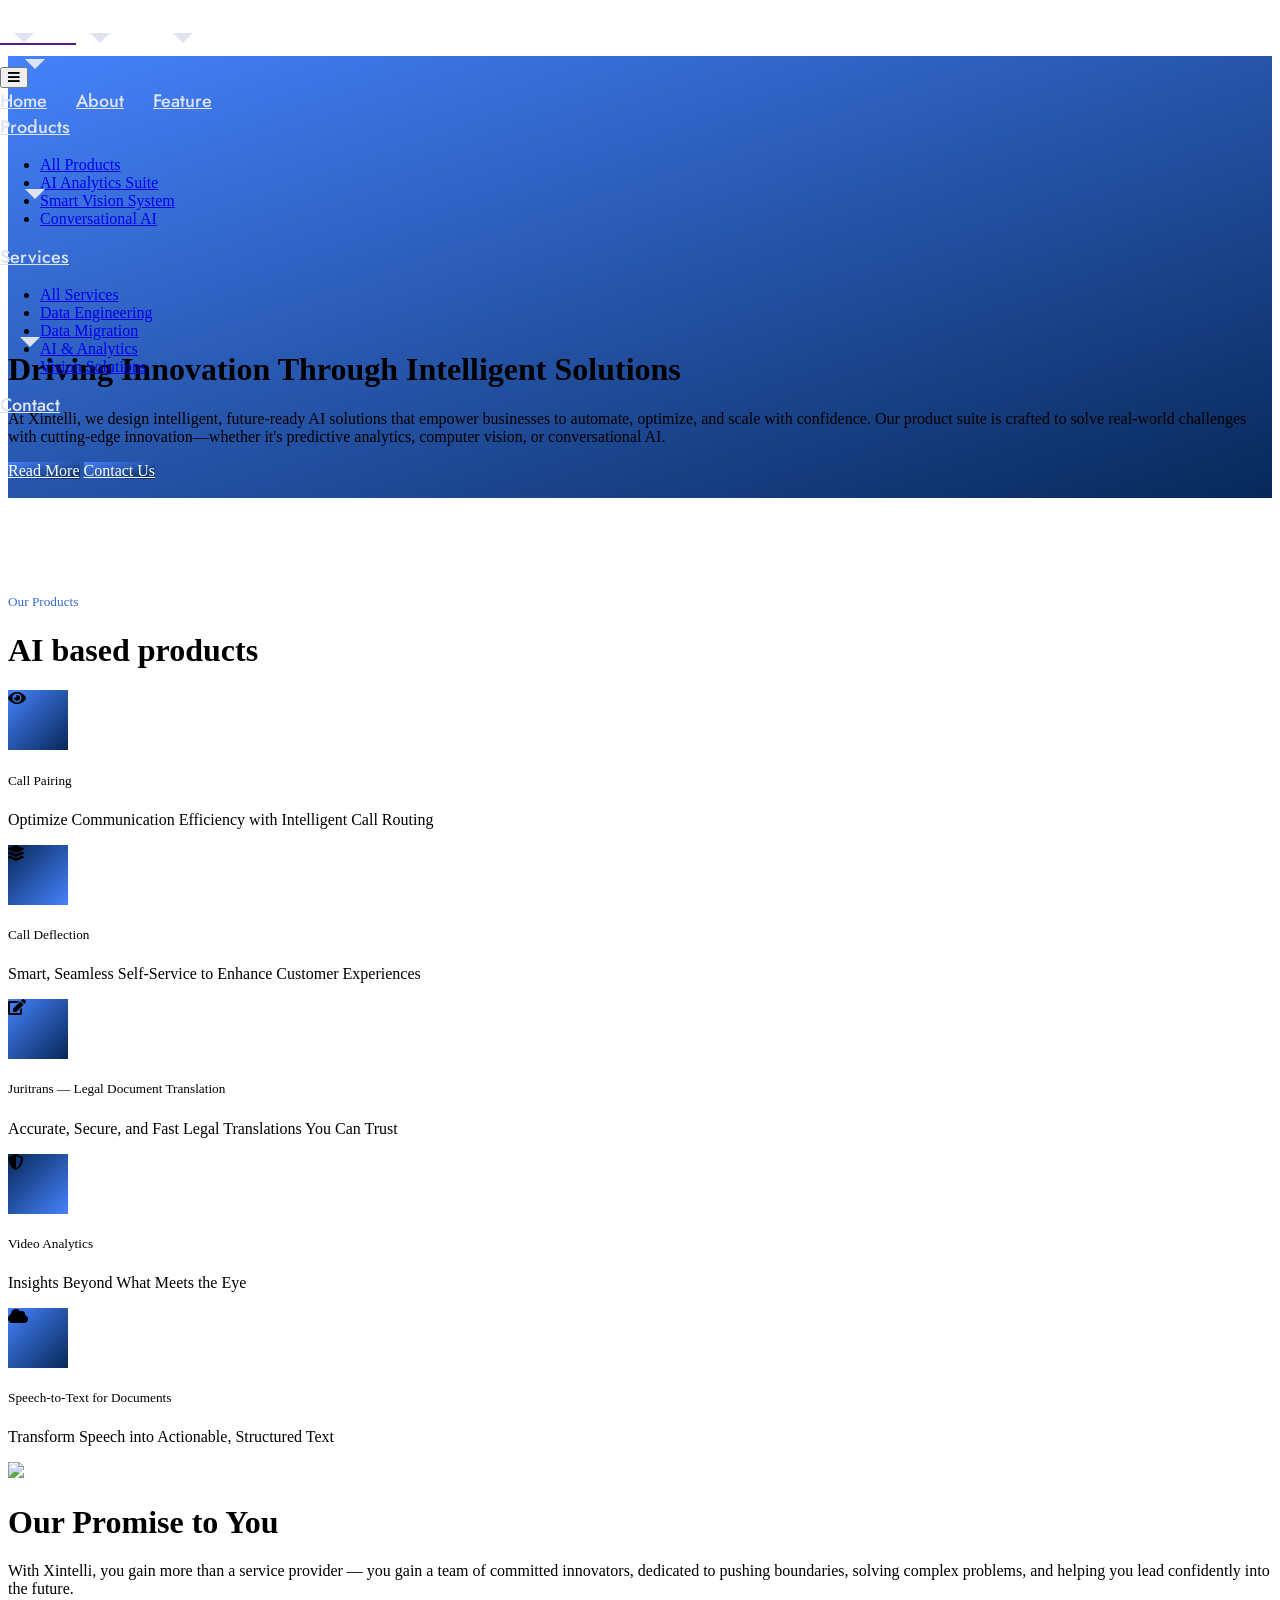
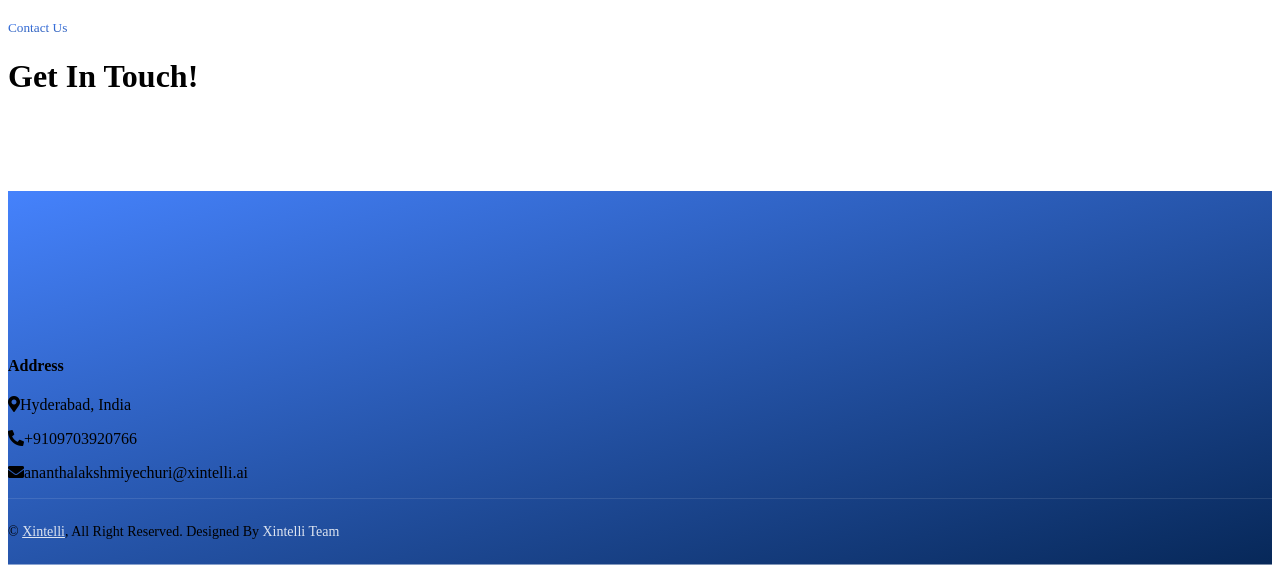
==== products.html @ 172b6dba "Update products.html" ====
<!DOCTYPE html>
<html lang="en">

<head>
    <meta charset="utf-8">
    <title>Xintelli</title>
    <meta content="width=device-width, initial-scale=1.0" name="viewport">
    <meta content="" name="keywords">
    <meta content="" name="description">

    <!-- Favicon -->
    <link href="img/favicon.ico" rel="icon">

    <!-- Google Web Fonts -->
    <link rel="preconnect" href="https://fonts.googleapis.com">
    <link rel="preconnect" href="https://fonts.gstatic.com" crossorigin>
    <link href="https://fonts.googleapis.com/css2?family=Heebo:wght@400;500&family=Jost:wght@500;600;700&display=swap" rel="stylesheet"> 

    <!-- Icon Font Stylesheet -->
    <link href="https://cdnjs.cloudflare.com/ajax/libs/font-awesome/5.10.0/css/all.min.css" rel="stylesheet">
    <link href="https://cdn.jsdelivr.net/npm/bootstrap-icons@1.4.1/font/bootstrap-icons.css" rel="stylesheet">

    <!-- Libraries Stylesheet -->
    <link href="lib/animate/animate.min.css" rel="stylesheet">
    <link href="lib/owlcarousel/assets/owl.carousel.min.css" rel="stylesheet">

    <!-- Customized Bootstrap Stylesheet -->
    <link href="css/bootstrap.min.css" rel="stylesheet">

    <!-- Template Stylesheet -->
    <link href="css/style.css" rel="stylesheet">
</head>

<body data-bs-spy="scroll" data-bs-target=".navbar" data-bs-offset="51">
    <div class="container-xxl bg-white p-0">
        <!-- Spinner Start -->
        <div id="spinner" class="show bg-white position-fixed translate-middle w-100 vh-100 top-50 start-50 d-flex align-items-center justify-content-center">
            <div class="spinner-grow text-primary" style="width: 3rem; height: 3rem;" role="status">
                <span class="sr-only">Loading...</span>
            </div>
        </div>
        <!-- Spinner End -->


        <!-- Navbar & Hero Start -->
        <div class="container-xxl position-relative p-0" id="home">
            <nav class="navbar navbar-expand-lg navbar-light px-4 px-lg-5 py-3 py-lg-0">
                <a href="" class="navbar-brand p-0">
                    <h1 class="m-0">Xintelli</h1>
                    <!-- <img src="img/logo.png" alt="Logo"> -->
                </a>
                <button class="navbar-toggler" type="button" data-bs-toggle="collapse" data-bs-target="#navbarCollapse">
                    <span class="fa fa-bars"></span>
                </button>
                <div class="collapse navbar-collapse" id="navbarCollapse">
                    <div class="navbar-nav mx-auto py-0">
                        <a href="#home" class="nav-item nav-link active">Home</a>
                        <a href="#about" class="nav-item nav-link">About</a>
                        <a href="#feature" class="nav-item nav-link">Feature</a>
                          <!-- Dropdown for Products -->
                          <div class="nav-item dropdown">
                            <a href="#" class="nav-link dropdown-toggle" id="productsDropdown" role="button" data-bs-toggle="dropdown" aria-expanded="false">
                                Products
                            </a>
                            <ul class="dropdown-menu" aria-labelledby="productsDropdown">
                                <li><a class="dropdown-item" href="products.html">All Products</a></li>
                                <li><a class="dropdown-item" href="products.html">AI Analytics Suite</a></li>
                                <li><a class="dropdown-item" href="products.html">Smart Vision System</a></li>
                                <li><a class="dropdown-item" href="products.html">Conversational AI</a></li>
                            </ul>
                        </div> 
                        <div class="nav-item dropdown">
                            <a href="#" class="nav-link dropdown-toggle" id="productsDropdown" role="button" data-bs-toggle="dropdown" aria-expanded="false">
                               Services
                            </a>
                            <ul class="dropdown-menu" aria-labelledby="productsDropdown">
                                <li><a class="dropdown-item" href="services.html">All Services</a></li>
                                <li><a class="dropdown-item" href="services.html">Data Engineering</a></li>
                                <li><a class="dropdown-item" href="services.html">Data Migration</a></li>
                                <li><a class="dropdown-item" href="services.html">AI & Analytics</a></li>
                                <li><a class="dropdown-item" href="services.html">Vision Solutions</a></li>
                            </ul>
                        </div>
                        
                        <!-- <a href="#review" class="nav-item nav-link">Review</a> -->
                        <a href="#contact" class="nav-item nav-link">Contact</a>
                    </div>
                    <!-- <a href="" class="btn btn-primary-gradient rounded-pill py-2 px-4 ms-3 d-none d-lg-block">Start Free Trial</a> -->
                </div>
            </nav>

            <div class="container-xxl bg-primary hero-header">
                <div class="container px-lg-5">
                    <div class="row g-5">
                        <br>
                        <div class="col-lg-8 text-center text-lg-start">
                            <h1 class="text-white mb-4 animated slideInDown">Driving Innovation Through Intelligent Solutions
                            </h1>
                            <p class="text-white pb-3 animated slideInDown"> At Xintelli, we design intelligent, future-ready AI solutions that empower businesses to automate, optimize, and scale with confidence. 
                                Our product suite is crafted to solve real-world challenges with cutting-edge innovation—whether it's predictive analytics, computer vision, or conversational AI.
                                </p>
                            <a href="" class="btn btn-primary-gradient py-sm-3 px-4 px-sm-5 rounded-pill me-3 animated slideInLeft">Read More</a>
                            <a href="mailto:ananthalakshmiyechuri@xintelli.ai?subject=Inquiry&body=Hello, I would like to know more about your AI services." class="btn btn-primary-gradient rounded-pill py-3 px-5">
                                Contact Us
                            </a>
                        <br>
                        <br>
                        </div>

                        <!-- carousel below code
                        <div class="col-lg-4 d-flex justify-content-center justify-content-lg-end wow fadeInUp" data-wow-delay="0.3s">
                            <div class="owl-carousel screenshot-carousel">
                                <img class="img-fluid" src="img/screenshot-1.png" alt="">
                                <img class="img-fluid" src="img/screenshot-2.png" alt="">
                                <img class="img-fluid" src="img/screenshot-3.png" alt="">
                                <img class="img-fluid" src="img/screenshot-4.png" alt="">
                                <img class="img-fluid" src="img/screenshot-5.png" alt="">
                            </div>
                        </div> -->
                    </div>
                </div>
            </div>
        </div>
        <!-- Navbar & Hero End -->

        <!-- Features Start -->
        <div class="container-xxl py-5" id="feature">
            <div class="container py-5 px-lg-5">
                <div class="text-center wow fadeInUp" data-wow-delay="0.1s">
                    <h5 class="text-primary-gradient fw-medium">Our Products</h5>
                    <h1 class="mb-5">AI based products</h1>
                </div>
                <div class="row g-4">
                    <div class="col-lg-4 col-md-6 wow fadeInUp" data-wow-delay="0.1s">
                        <div class="feature-item bg-light rounded p-4">
                            <div class="d-inline-flex align-items-center justify-content-center bg-primary-gradient rounded-circle mb-4" style="width: 60px; height: 60px;">
                                <i class="fa fa-eye text-white fs-4"></i>
                            </div>
                            <h5 class="mb-3">Call Pairing</h5>
                            <p class="m-0">Optimize Communication Efficiency with Intelligent Call Routing
                            </p>
                        </div>
                    </div>
                    <div class="col-lg-4 col-md-6 wow fadeInUp" data-wow-delay="0.3s">
                        <div class="feature-item bg-light rounded p-4">
                            <div class="d-inline-flex align-items-center justify-content-center bg-secondary-gradient rounded-circle mb-4" style="width: 60px; height: 60px;">
                                <i class="fa fa-layer-group text-white fs-4"></i>
                            </div>
                            <h5 class="mb-3">Call Deflection</h5>
                            <p class="m-0">Smart, Seamless Self-Service to Enhance Customer Experiences
                            </p>
                        </div>
                    </div>
                    <div class="col-lg-4 col-md-6 wow fadeInUp" data-wow-delay="0.5s">
                        <div class="feature-item bg-light rounded p-4">
                            <div class="d-inline-flex align-items-center justify-content-center bg-primary-gradient rounded-circle mb-4" style="width: 60px; height: 60px;">
                                <i class="fa fa-edit text-white fs-4"></i>
                            </div>
                            <h5 class="mb-3">Juritrans — Legal Document Translation</h5>
                            <p class="m-0">Accurate, Secure, and Fast Legal Translations You Can Trust
                            </p>
                        </div>
                    </div>
                    <div class="col-lg-4 col-md-6 wow fadeInUp" data-wow-delay="0.1s">
                        <div class="feature-item bg-light rounded p-4">
                            <div class="d-inline-flex align-items-center justify-content-center bg-secondary-gradient rounded-circle mb-4" style="width: 60px; height: 60px;">
                                <i class="fa fa-shield-alt text-white fs-4"></i>
                            </div>
                            <h5 class="mb-3">Video Analytics
                            </h5>
                            <p class="m-0">Insights Beyond What Meets the Eye</p>
                        </div>
                    </div>
                    <div class="col-lg-4 col-md-6 wow fadeInUp" data-wow-delay="0.3s">
                        <div class="feature-item bg-light rounded p-4">
                            <div class="d-inline-flex align-items-center justify-content-center bg-primary-gradient rounded-circle mb-4" style="width: 60px; height: 60px;">
                                <i class="fa fa-cloud text-white fs-4"></i>
                            </div>
                            <h5 class="mb-3"> Speech-to-Text for Documents</h5>
                            <p class="m-0">Transform Speech into Actionable, Structured Text
                            </p>
                        </div>
                    </div>
                    
                </div>
            </div>
        </div>
        <!-- Features End -->


        <!-- Screenshot Start -->
        <!-- <div class="container-xxl py-5">
            <div class="container py-5 px-lg-5">
                <div class="row g-5 align-items-center">
                    <div class="col-lg-8 wow fadeInUp" data-wow-delay="0.1s">
                        <h5 class="text-primary-gradient fw-medium">Screenshot</h5>
                        <h1 class="mb-4">User Friendly interface And Very Easy To Use Fitness Software</h1>
                        <p class="mb-4">Diam dolor diam ipsum et tempor sit. Aliqu diam amet diam et eos labore. Clita erat ipsum et lorem et sit, sed stet no labore lorem sit clita duo justo eirmod magna dolore erat amet</p>
                        <p><i class="fa fa-check text-primary-gradient me-3"></i>Diam dolor diam ipsum et tempor sit</p>
                        <p><i class="fa fa-check text-primary-gradient me-3"></i>Aliqu diam amet diam et eos labore</p>
                        <p class="mb-4"><i class="fa fa-check text-primary-gradient me-3"></i>Clita erat ipsum et lorem et sit</p>
                        <a href="" class="btn btn-primary-gradient py-sm-3 px-4 px-sm-5 rounded-pill mt-3">Read More</a>
                    </div>
                    <div class="col-lg-4 d-flex justify-content-center justify-content-lg-end wow fadeInUp" data-wow-delay="0.3s">
                        <div class="owl-carousel screenshot-carousel">
                            <img class="img-fluid" src="img/screenshot-1.png" alt="">
                            <img class="img-fluid" src="img/screenshot-2.png" alt="">
                            <img class="img-fluid" src="img/screenshot-3.png" alt="">
                            <img class="img-fluid" src="img/screenshot-4.png" alt="">
                            <img class="img-fluid" src="img/screenshot-5.png" alt="">
                        </div>
                    </div>
                </div>
            </div>
        </div> -->
        <!-- Screenshot End -->


        <!-- Process Start
        <div class="container-xxl py-5">
            <div class="container py-5 px-lg-5">
                <div class="text-center pb-4 wow fadeInUp" data-wow-delay="0.1s">
                    <h5 class="text-primary-gradient fw-medium">How It Works</h5>
                    <h1 class="mb-5">3 Easy Steps</h1>
                </div>
                <div class="row gy-5 gx-4 justify-content-center">
                    <div class="col-lg-4 col-sm-6 text-center pt-4 wow fadeInUp" data-wow-delay="0.1s">
                        <div class="position-relative bg-light rounded pt-5 pb-4 px-4">
                            <div class="d-inline-flex align-items-center justify-content-center bg-primary-gradient rounded-circle position-absolute top-0 start-50 translate-middle shadow" style="width: 100px; height: 100px;">
                                <i class="fa fa-cog fa-3x text-white"></i>
                            </div>
                            <h5 class="mt-4 mb-3">Install the Software Effortlessly</h5>
                            <p class="mb-0">Get started with our powerful AI-driven solutions in just a few clicks. Our seamless installation process ensures a hassle-free setup, so you can unlock advanced automation, intelligent insights, and superior performance instantly.</p>
                        </div>
                    </div>
                    <div class="col-lg-4 col-sm-6 text-center pt-4 wow fadeInUp" data-wow-delay="0.3s">
                        <div class="position-relative bg-light rounded pt-5 pb-4 px-4">
                            <div class="d-inline-flex align-items-center justify-content-center bg-secondary-gradient rounded-circle position-absolute top-0 start-50 translate-middle shadow" style="width: 100px; height: 100px;">
                                <i class="fa fa-address-card fa-3x text-white"></i>
                            </div>
                            <h5 class="mt-4 mb-3">Setup Your Profile</h5>
                            <p class="mb-0">Customize your experience by setting up your profile in just a few steps. Personalize preferences, enhance security, and unlock AI-driven insights tailored to your needs for a seamless and smarter workflow.</p>
                        </div>
                    </div>
                    <div class="col-lg-4 col-sm-6 text-center pt-4 wow fadeInUp" data-wow-delay="0.5s">
                        <div class="position-relative bg-light rounded pt-5 pb-4 px-4">
                            <div class="d-inline-flex align-items-center justify-content-center bg-primary-gradient rounded-circle position-absolute top-0 start-50 translate-middle shadow" style="width: 100px; height: 100px;">
                                <i class="fa fa-check fa-3x text-white"></i>
                            </div>
                            <h5 class="mt-4 mb-3">Enjoy The Features</h5>
                            <p class="mb-0">Unlock the full potential of our advanced AI solutions. From intelligent automation to real-time insights, experience seamless performance, enhanced efficiency, and smarter decision-making—all at your fingertips. </p>
                        </div>
                    </div>
                </div>
            </div>
        </div> -->
        <!-- Process Start -->


        <!-- Download Start -->
        <div class="container-xxl py-5">
            <div class="container py-5 px-lg-5">
                <div class="row g-5 align-items-center">
                    <div class="col-lg-6">
                        <img class="img-fluid wow fadeInUp" data-wow-delay="0.1s" src="img/about3.png">
                    </div>
                    <div class="col-lg-6 wow fadeInUp" data-wow-delay="0.3s">
                        
                        <h1 class="mb-4">Our Promise to You</h1>
                        <p class="mb-4">With Xintelli, you gain more than a service provider — you gain a team of committed innovators, dedicated to pushing boundaries, solving complex problems, and helping you lead confidently into the future.
                        </p>
                        <div class="row g-4">
                            
                        </div>
                    </div>
                </div>
            </div>
        </div>
        <!-- Download End -->


<div class="container-xxl py-5" id="contact">
    <div class="container py-5 px-lg-5">
        <div class="text-center wow fadeInUp" data-wow-delay="0.1s">
            <h5 class="text-primary-gradient fw-medium">Contact Us</h5>
            <h1 class="mb-5">Get In Touch!</h1>
      
                </div>
            </div>
        </div>
    </div>
</div>
<!-- <a href="mailto:your-email@example.com?subject=Inquiry&body=Hello, I would like to know more about your AI services." class="btn btn-primary-gradient rounded-pill py-3 px-5">
    Contact Us
</a> -->

        <!-- Contact End -->
        

        <!-- Footer Start -->
        <div class="container-fluid bg-primary text-light footer wow fadeIn" data-wow-delay="0.1s">
            <div class="container py-5 px-lg-5">
                <div class="row g-5">
                    <div class="col-md-6 col-lg-3">
                        <h4 class="text-white mb-4">Address</h4>
                        <p><i class="fa fa-map-marker-alt me-3"></i>Hyderabad, India</p>
                        <p><i class="fa fa-phone-alt me-3"></i>+9109703920766</p>
                        <p><i class="fa fa-envelope me-3"></i>ananthalakshmiyechuri@xintelli.ai</p>
                        <!-- <div class="d-flex pt-2">
                            <a class="btn btn-outline-light btn-social" href=""><i class="fab fa-twitter"></i></a>
                            <a class="btn btn-outline-light btn-social" href=""><i class="fab fa-facebook-f"></i></a>
                            <a class="btn btn-outline-light btn-social" href=""><i class="fab fa-instagram"></i></a>
                            <a class="btn btn-outline-light btn-social" href=""><i class="fab fa-linkedin-in"></i></a>
                        </div> -->
                    </div>
                    <!-- <div class="col-md-6 col-lg-3">
                        <h4 class="text-white mb-4">Quick Link</h4>
                        <a class="btn btn-link" href="">About Us</a>
                        <a class="btn btn-link" href="">Contact Us</a>
                        <a class="btn btn-link" href="">Privacy Policy</a>
                        <a class="btn btn-link" href="">Terms & Condition</a>
                        <a class="btn btn-link" href="">Career</a>
                    </div> -->
                  
                    <!-- <div class="col-md-6 col-lg-3">
                        <h4 class="text-white mb-4">Newsletter</h4>
                        <p>Lorem ipsum dolor sit amet elit. Phasellus nec pretium mi. Curabitur facilisis ornare velit non vulpu</p>
                        <div class="position-relative w-100 mt-3">
                            <input class="form-control border-0 rounded-pill w-100 ps-4 pe-5" type="text" placeholder="Your Email" style="height: 48px;">
                            <button type="button" class="btn shadow-none position-absolute top-0 end-0 mt-1 me-2"><i class="fa fa-paper-plane text-primary-gradient fs-4"></i></button>
                        </div>
                    </div> -->
                </div>
            </div>
            <div class="container px-lg-5">
                <div class="copyright">
                    <div class="row">
                        <div class="col-md-6 text-center text-md-start mb-3 mb-md-0">
                            &copy; <a class="border-bottom" href="#">Xintelli</a>, All Right Reserved. 
							
							<!--/*** This template is free as long as you keep the footer author’s credit link/attribution link/backlink. If you'd like to use the template without the footer author’s credit link/attribution link/backlink, you can purchase the Credit Removal License from "https://htmlcodex.com/credit-removal". Thank you for your support. ***/-->
							Designed By <a>Xintelli Team</a>
                        </div>
                        <div class="col-md-6 text-center text-md-end">
                            <div class="footer-menu">
                                <!-- <a href="">Home</a>
                                <a href="">Cookies</a>
                                <a href="">Help</a>
                                <a href="">FQAs</a> -->
                            </div>
                        </div>
                    </div>
                </div>
            </div>
        </div>
        <!-- Footer End -->


        <!-- Back to Top -->
        <a href="#" class="btn btn-lg btn-lg-square back-to-top pt-2"><i class="bi bi-arrow-up text-white"></i></a>
    </div>

    <!-- JavaScript Libraries -->
    <script src="https://code.jquery.com/jquery-3.4.1.min.js"></script>
    <script src="https://cdn.jsdelivr.net/npm/bootstrap@5.0.0/dist/js/bootstrap.bundle.min.js"></script>
    <script src="lib/wow/wow.min.js"></script>
    <script src="lib/easing/easing.min.js"></script>
    <script src="lib/waypoints/waypoints.min.js"></script>
    <script src="lib/counterup/counterup.min.js"></script>
    <script src="lib/owlcarousel/owl.carousel.min.js"></script>

    <!-- Template Javascript -->
    <script src="js/main.js"></script>
</body>

</html>
---- css/style.css ----
/********** Template CSS **********/
:root {
  --primary: #4582fc;
    --secondary: #072859;
    --light: #dde4f0;
    --dark: #003277;
}


/*** Spinner ***/
#spinner {
    opacity: 0;
    visibility: hidden;
    transition: opacity .5s ease-out, visibility 0s linear .5s;
    z-index: 99999;
}

#spinner.show {
    transition: opacity .5s ease-out, visibility 0s linear 0s;
    visibility: visible;
    opacity: 1;
}


/*** Heading ***/
h1,
h2,
.fw-bold {
    font-weight: 700 !important;
}

h3,
h4,
.fw-semi-bold {
    font-weight: 600 !important;
}

h5,
h6,
.fw-medium {
    font-weight: 500 !important;
}


/*** Gradient Text & BG ***/
.text-primary-gradient {
    background: linear-gradient(to bottom right, var(--primary), var(--secondary));
    -webkit-background-clip: text;
    -webkit-text-fill-color: transparent;
}

.text-secondary-gradient {
    background: linear-gradient(to bottom right, var(--secondary), var(--primary));
    -webkit-background-clip: text;
    -webkit-text-fill-color: transparent;
}

.bg-primary-gradient {
    background: linear-gradient(to bottom right, var(--primary), var(--secondary));
}

.bg-secondary-gradient {
    background: linear-gradient(to bottom right, var(--secondary), var(--primary));
}


/*** Button ***/
.btn {
    transition: .5s;
}

.btn.btn-primary-gradient,
.btn.btn-secondary-gradient {
    position: relative;
    overflow: hidden;
    border: none;
    color: #FFFFFF;
    z-index: 1;
}

.btn.btn-primary-gradient::after,
.btn.btn-secondary-gradient::after {
    position: absolute;
    content: "";
    top: 0;
    left: 0;
    width: 100%;
    height: 100%;
    transition: .5s;
    z-index: -1;
    opacity: 0;
}

.btn.btn-primary-gradient,
.btn.btn-secondary-gradient::after {
    background: linear-gradient(to bottom right, var(--primary), var(--secondary));
}

.btn.btn-secondary-gradient,
.btn.btn-primary-gradient::after {
    background: linear-gradient(to bottom right, var(--secondary), var(--primary));
}

.btn.btn-primary-gradient:hover::after,
.btn.btn-secondary-gradient:hover::after {
    opacity: 1;
}

.btn-square {
    width: 38px;
    height: 38px;
}

.btn-sm-square {
    width: 32px;
    height: 32px;
}

.btn-lg-square {
    width: 48px;
    height: 48px;
}

.btn-square,
.btn-sm-square,
.btn-lg-square {
    padding: 0;
    display: flex;
    align-items: center;
    justify-content: center;
    font-weight: normal;
    border-radius: 50px;
}

.back-to-top {
    position: fixed;
    display: none;
    right: 45px;
    bottom: 45px;
    z-index: 99;
    border: none;
    background: linear-gradient(to bottom right, var(--primary), var(--secondary));
}


/*** Navbar ***/
.navbar-light .navbar-nav .nav-link {
    position: relative;
    margin-right: 25px;
    padding: 45px 0;
    font-family: 'Jost', sans-serif;
    font-size: 18px;
    font-weight: 500;
    color: var(--light) !important;
    outline: none;
    transition: .5s;
}

.navbar-light .navbar-nav .nav-link::before {
    position: absolute;
    content: "";
    width: 0;
    height: 0;
    top: -10px;
    left: 50%;
    transform: translateX(-50%);
    border: 10px solid;
    border-color: var(--light) transparent transparent transparent;
    transition: .5s;
}

.sticky-top.navbar-light .navbar-nav .nav-link {
    padding: 20px 0;
    color: var(--dark) !important;
}

.navbar-light .navbar-nav .nav-link:hover::before,
.navbar-light .navbar-nav .nav-link.active::before {
    top: 0;
}

.navbar-light .navbar-brand h1 {
    color: #FFFFFF;
}

.navbar-light .navbar-brand img {
    max-height: 60px;
    transition: .5s;
}

.sticky-top.navbar-light .navbar-brand img {
    max-height: 45px;
}

@media (max-width: 991.98px) {
    .sticky-top.navbar-light {
        position: relative;
        background: #FFFFFF;
    }

    .navbar-light .navbar-collapse {
        margin-top: 15px;
        border-top: 1px solid #DDDDDD;
    }

    .navbar-light .navbar-nav .nav-link,
    .sticky-top.navbar-light .navbar-nav .nav-link {
        padding: 10px 0;
        margin-left: 0;
        color: var(--dark) !important;
    }

    .navbar-light .navbar-nav .nav-link::before {
        display: none;
    }

    .navbar-light .navbar-nav .nav-link:hover,
    .navbar-light .navbar-nav .nav-link.active {
        color: var(--primary) !important;
    }

    .navbar-light .navbar-brand h1 {
        background: linear-gradient(to bottom right, var(--primary), var(--secondary));
        -webkit-background-clip: text;
        -webkit-text-fill-color: transparent;
    }

    .navbar-light .navbar-brand img {
        max-height: 45px;
    }
}

@media (min-width: 992px) {
    .navbar-light {
        position: absolute;
        width: 100%;
        top: 0;
        left: 0;
        z-index: 999;
    }
    
    .sticky-top.navbar-light {
        position: fixed;
        background: #FFFFFF;
    }

    .sticky-top.navbar-light .navbar-nav .nav-link::before {
        border-top-color: var(--primary);
    }

    .sticky-top.navbar-light .navbar-brand h1 {
        background: linear-gradient(to bottom right, var(--primary), var(--secondary));
        -webkit-background-clip: text;
        -webkit-text-fill-color: transparent;
    }
}


/*** Hero Header ***/
.hero-header {
    margin-bottom: 6rem;
    padding: 16rem 0 0 0;
    background:
        url(../img/bg-circle.png),
        url(../img/bg-triangle.png),
        url(../img/bg-bottom.png),
        linear-gradient(to bottom right, var(--primary), var(--secondary));
    background-position:
        left 0px top 0px,
        right 0px top 50%,
        center bottom;
    background-repeat: no-repeat;
}

@media (max-width: 991.98px) {
    .hero-header {
        padding: 6rem 0 9rem 0;
    }
}


/*** Feature ***/
.feature-item {
    transition: .5s;
}

.feature-item:hover {
    margin-top: -15px;
    box-shadow: 0 .5rem 1.5rem rgba(0, 0, 0, .08);
}


/*** Pricing ***/
.pricing .nav {
    padding: 2px;
}

.pricing .nav-link {
    padding: 12px 30px;
    font-weight: 500;
    color: var(--dark);
    background: #FFFFFF;
}

.pricing .nav-item:first-child .nav-link {
    border-radius: 30px 0 0 30px;
}

.pricing .nav-item:last-child .nav-link {
    border-radius: 0 30px 30px 0;
}

.pricing .nav-link.active {
    color: #FFFFFF;
    background: linear-gradient(to bottom right, var(--primary), var(--secondary));
}


/*** Screenshot ***/
.screenshot-carousel {
    position: relative;
    width: 253px;
    height: 500px;
    padding: 15px;
    margin-right: 30px;
}

.screenshot-carousel::before {
    position: absolute;
    content: "";
    width: 100%;
    height: 100%;
    top: 0;
    left: 0;
    background: url(../img/screenshot-frame.png) center center no-repeat;
    background-size: 253px 500px;
    z-index: 1;
}

.screenshot-carousel .owl-item img {
    position: relative;
    width: 223px;
    height: 470px;
}

.screenshot-carousel .owl-dots {
    position: absolute;
    top: 50%;
    right: -30px;
    transform: translateY(-50%);
    display: flex;
    flex-direction: column;
    align-items: center;
    justify-content: center;
}

.screenshot-carousel .owl-dot {
    position: relative;
    display: inline-block;
    margin: 5px 0;
    width: 15px;
    height: 15px;
    background: linear-gradient(to bottom right, var(--primary), var(--secondary));
    border-radius: 15px;
    transition: .5s;
}

.screenshot-carousel .owl-dot::after {
    position: absolute;
    content: "";
    width: 5px;
    height: 5px;
    top: 5px;
    left: 5px;
    background: #FFFFFF;
    border-radius: 5px;
}

.screenshot-carousel .owl-dot.active {
    box-shadow: 0 0 10px var(--dark);
}


/*** Testimonial ***/
.testimonial-carousel .owl-item .testimonial-item,
.testimonial-carousel .owl-item .testimonial-item * {
    transition: .5s;
}

.testimonial-carousel .owl-item.center .testimonial-item {
    background: linear-gradient(to bottom right, var(--primary), var(--secondary));
}

.testimonial-carousel .owl-item.center .testimonial-item h5,
.testimonial-carousel .owl-item.center .testimonial-item p {
    color: #FFFFFF !important;
}

.testimonial-carousel .owl-nav {
    margin-top: 30px;
    display: flex;
    justify-content: center;
}

.testimonial-carousel .owl-nav .owl-prev,
.testimonial-carousel .owl-nav .owl-next {
    margin: 0 12px;
    width: 50px;
    height: 50px;
    display: flex;
    align-items: center;
    justify-content: center;
    color: #FFFFFF;
    background: linear-gradient(to bottom right, var(--primary), var(--secondary));
    border-radius: 60px;
    font-size: 18px;
    transition: .5s;
}

.testimonial-carousel .owl-nav .owl-prev:hover,
.testimonial-carousel .owl-nav .owl-next:hover {
    background: linear-gradient(to bottom right, var(--secondary), var(--primary));
}


/*** Footer ***/
.footer {
    margin-top: 6rem;
    padding-top: 9rem;
    background:
        url(../img/bg-circle.png),
        url(../img/bg-triangle.png),
        url(../img/bg-top.png),
        linear-gradient(to bottom right, var(--primary), var(--secondary));
    background-position:
        left 0px bottom 0px,
        right 0px top 50%,
        center top;
    background-repeat: no-repeat;
}

.footer .btn.btn-social {
    margin-right: 5px;
    width: 40px;
    height: 40px;
    display: flex;
    align-items: center;
    justify-content: center;
    color: var(--light);
    border: 1px solid rgba(256, 256, 256, .1);
    border-radius: 40px;
    transition: .3s;
}

.footer .btn.btn-social:hover {
    color: var(--primary);
}

.footer .btn.btn-link {
    display: block;
    margin-bottom: 10px;
    padding: 0;
    text-align: left;
    color: var(--light);
    font-weight: normal;
    transition: .3s;
}

.footer .btn.btn-link::before {
    position: relative;
    content: "\f105";
    font-family: "Font Awesome 5 Free";
    font-weight: 900;
    margin-right: 10px;
}

.footer .btn.btn-link:hover {
    letter-spacing: 1px;
    box-shadow: none;
}

.footer .copyright {
    padding: 25px 0;
    font-size: 14px;
    border-top: 1px solid rgba(256, 256, 256, .1);
}

.footer .copyright a {
    color: var(--light);
}

.footer .footer-menu a {
    margin-right: 15px;
    padding-right: 15px;
    border-right: 1px solid rgba(255, 255, 255, .1);
}

.footer .footer-menu a:last-child {
    margin-right: 0;
    padding-right: 0;
    border-right: none;
}
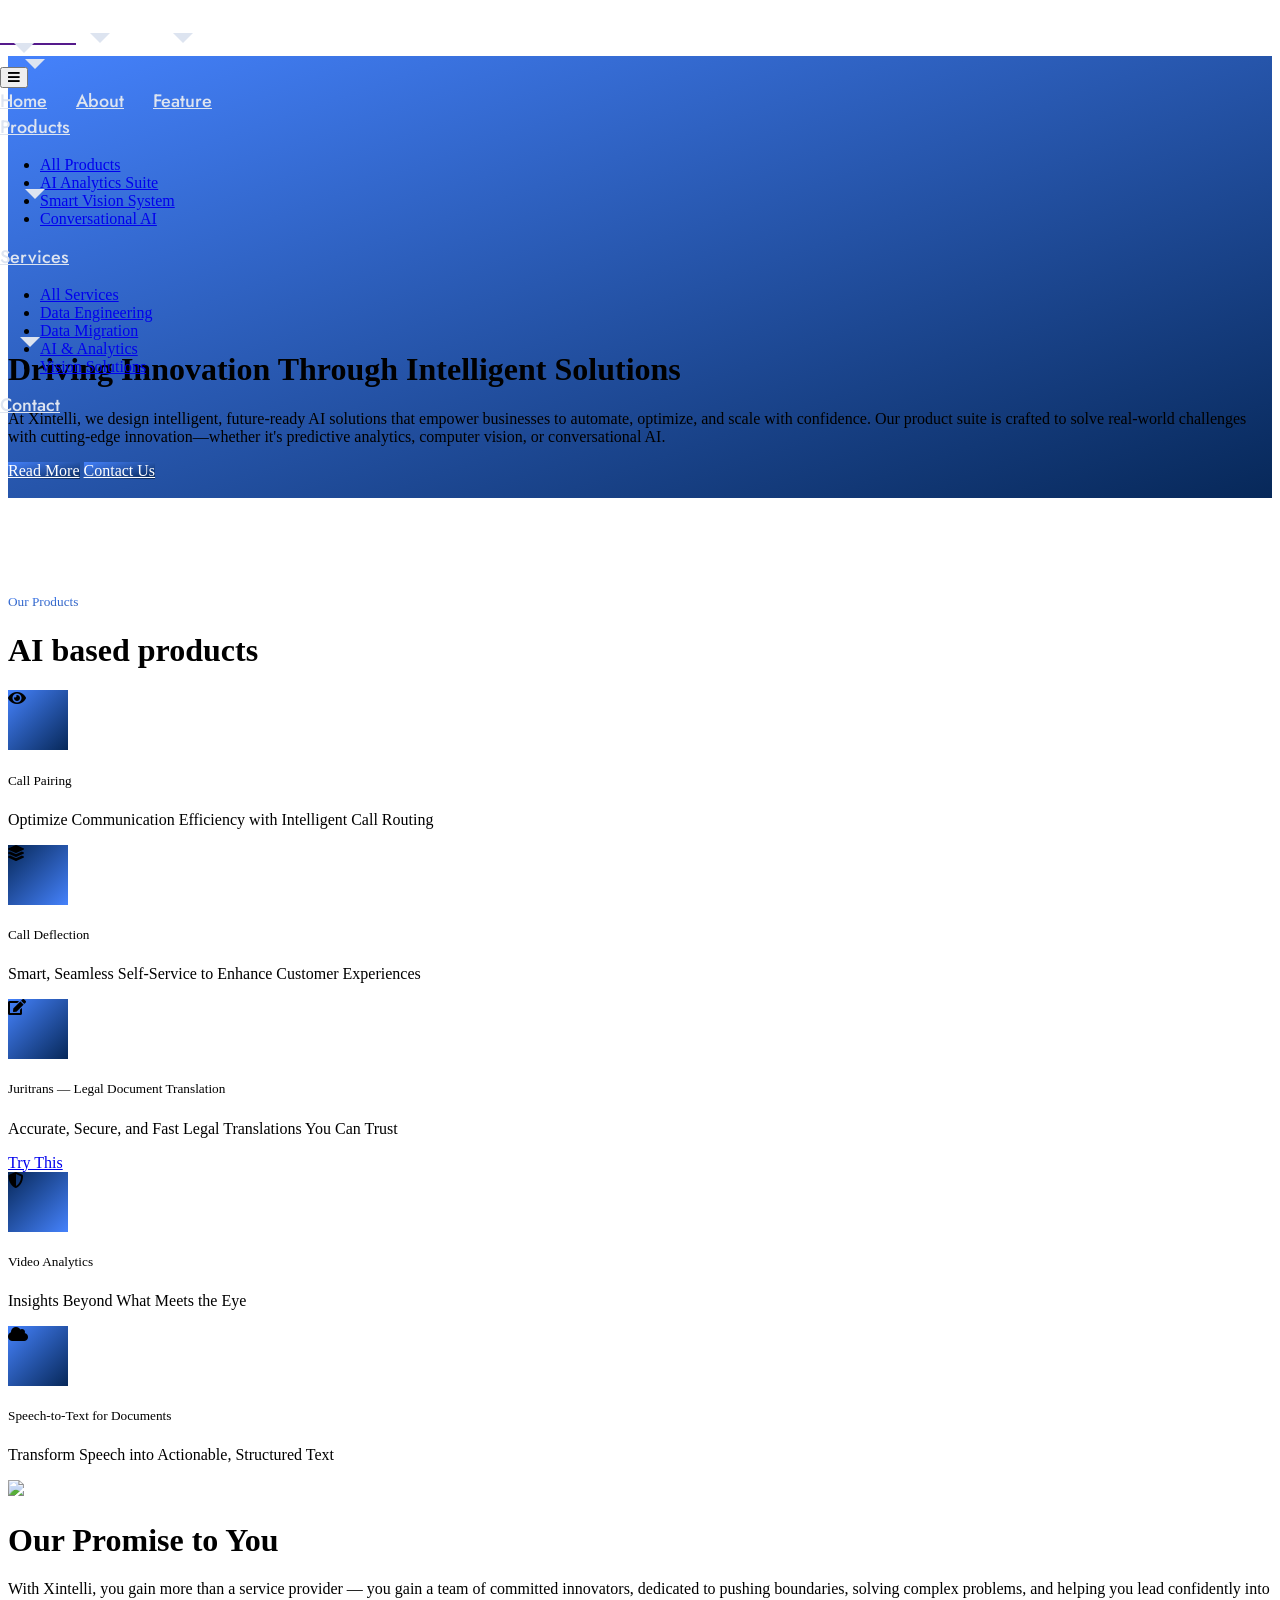
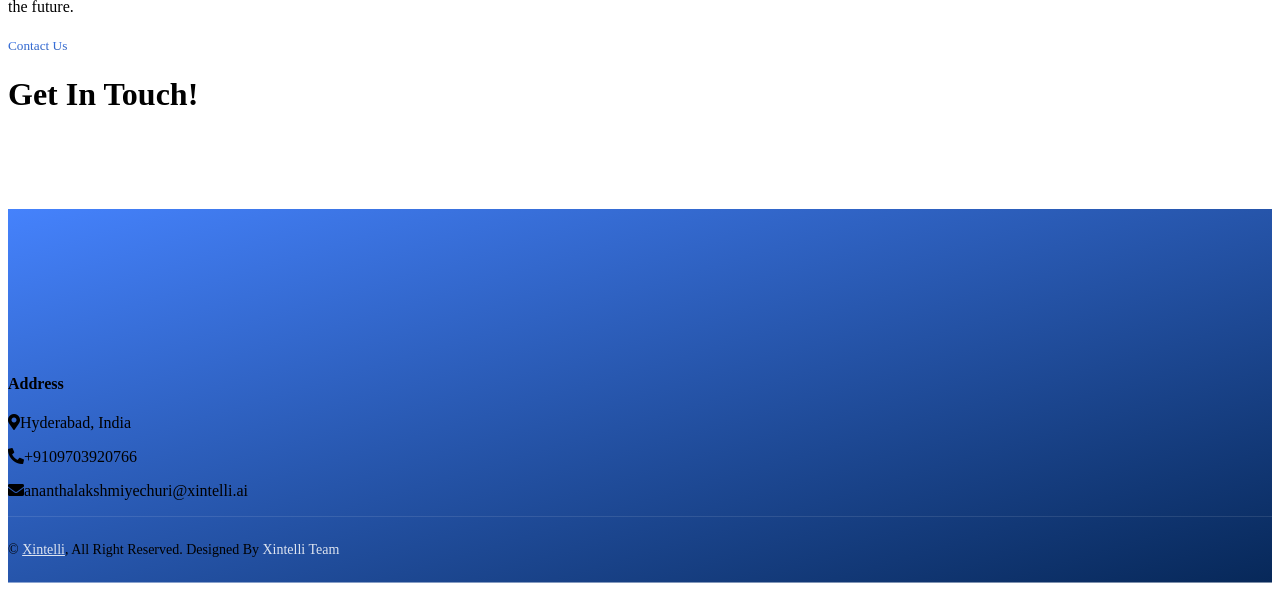
==== commit 8cb25dff: "Update products.html try this" ====
--- a/products.html
+++ b/products.html
@@ -159,6 +159,7 @@
                             <h5 class="mb-3">Juritrans — Legal Document Translation</h5>
                             <p class="m-0">Accurate, Secure, and Fast Legal Translations You Can Trust
                             </p>
+			<a href="https://your-link-here.com" class="btn btn-primary mt-3">Try This</a>
                         </div>
                     </div>
                     <div class="col-lg-4 col-md-6 wow fadeInUp" data-wow-delay="0.1s">
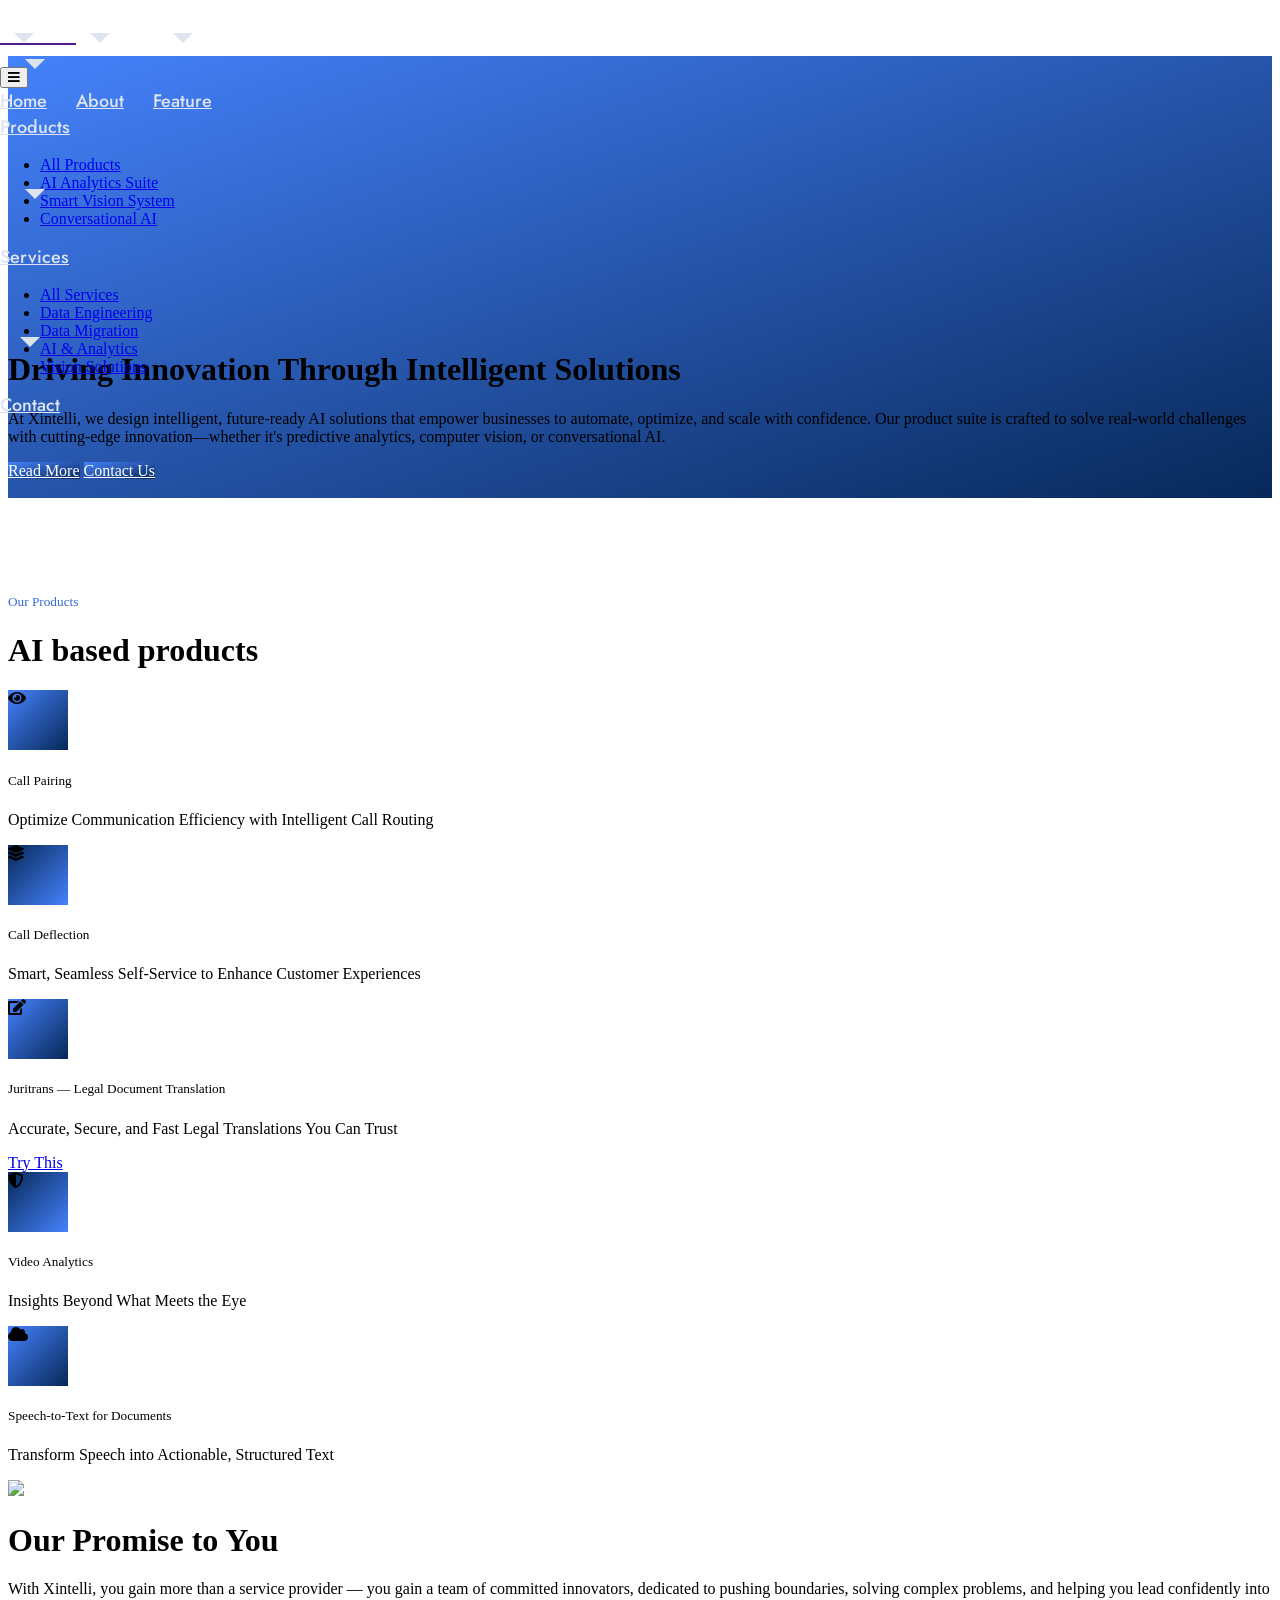
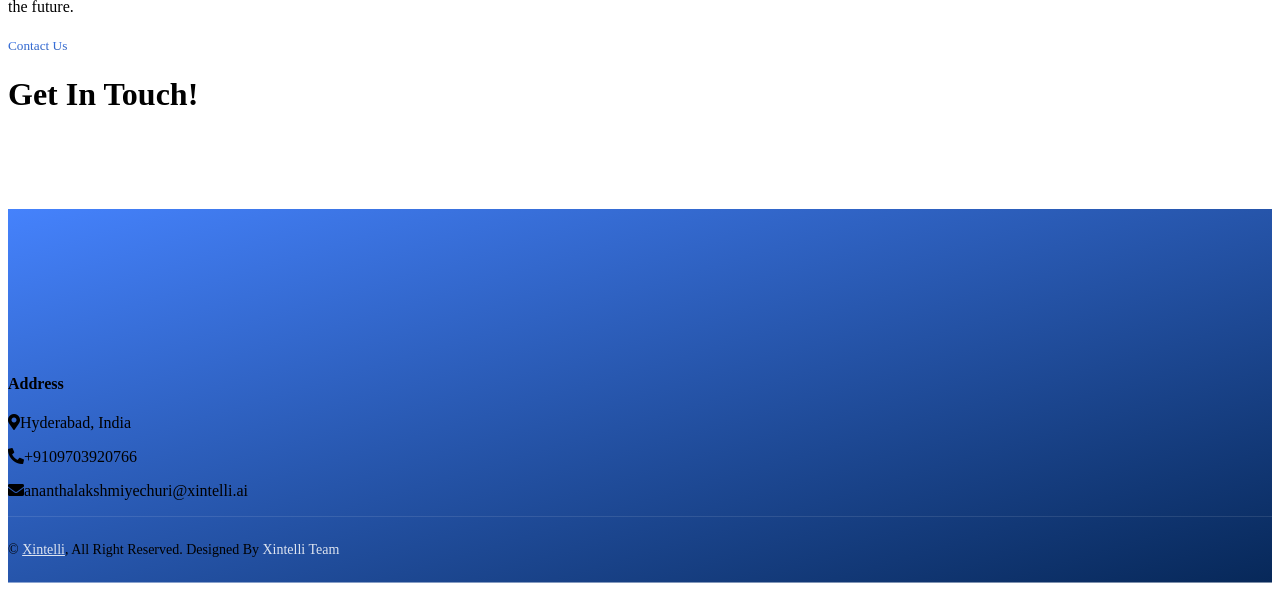
==== commit dc687368: "Update products.html" ====
--- a/products.html
+++ b/products.html
@@ -159,7 +159,7 @@
                             <h5 class="mb-3">Juritrans — Legal Document Translation</h5>
                             <p class="m-0">Accurate, Secure, and Fast Legal Translations You Can Trust
                             </p>
-			<a href="https://your-link-here.com" class="btn btn-primary mt-3">Try This</a>
+			<a href="https://0ca2-2401-4900-2163-d657-bc9a-463-55f8-2956.ngrok-free.app/login/" class="btn btn-primary mt-3">Try This</a>
                         </div>
                     </div>
                     <div class="col-lg-4 col-md-6 wow fadeInUp" data-wow-delay="0.1s">
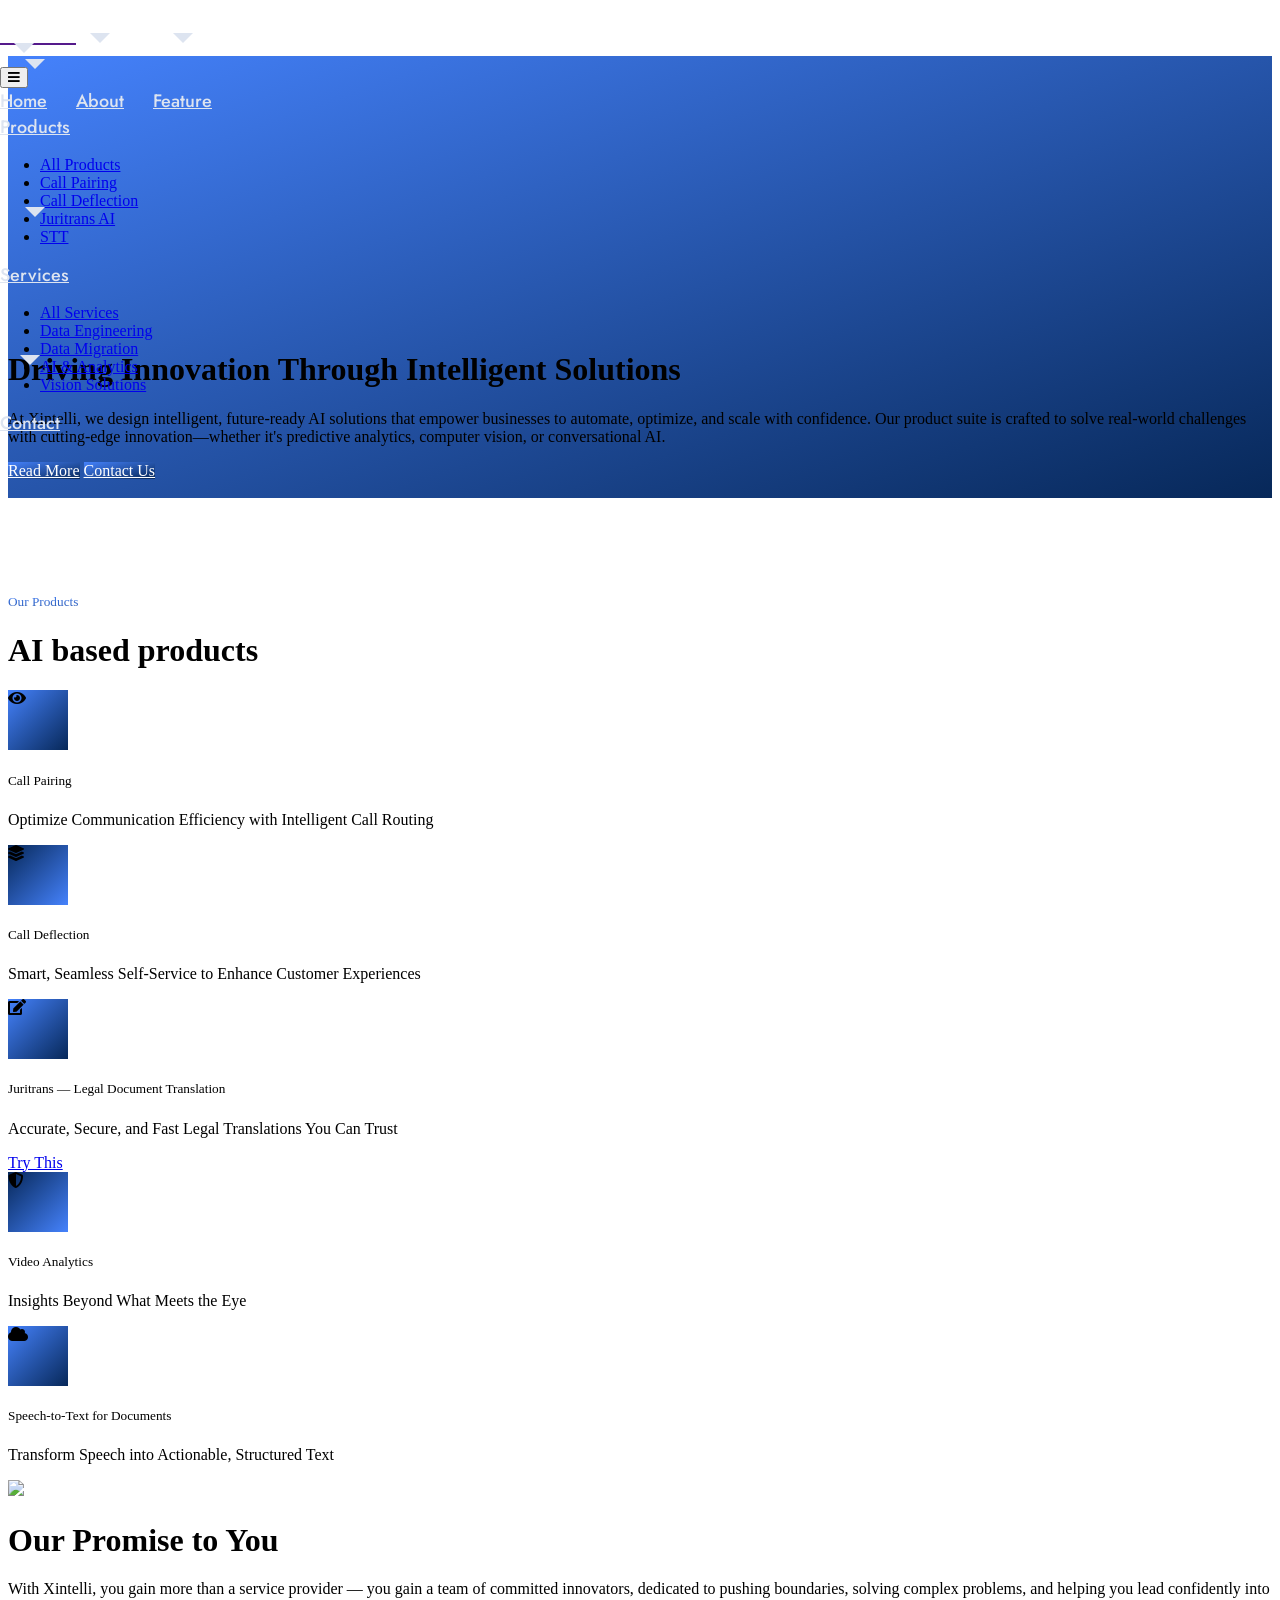
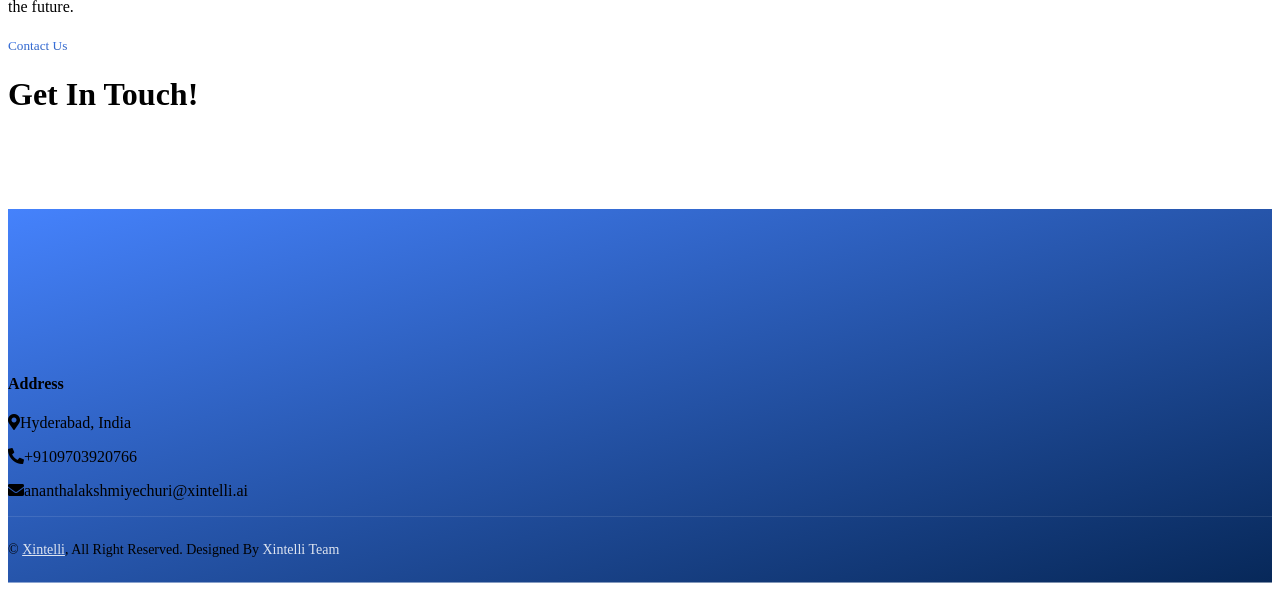
==== commit fbc20e63: "Update products.html" ====
--- a/products.html
+++ b/products.html
@@ -63,10 +63,11 @@
                                 Products
                             </a>
                             <ul class="dropdown-menu" aria-labelledby="productsDropdown">
-                                <li><a class="dropdown-item" href="products.html">All Products</a></li>
-                                <li><a class="dropdown-item" href="products.html">AI Analytics Suite</a></li>
-                                <li><a class="dropdown-item" href="products.html">Smart Vision System</a></li>
-                                <li><a class="dropdown-item" href="products.html">Conversational AI</a></li>
+<li><a class="dropdown-item" href="products.html">All Products</a></li>
+                                <li><a class="dropdown-item" href="products.html">Call Pairing</a></li>
+                                <li><a class="dropdown-item" href="products.html">Call Deflection</a></li>
+                                <li><a class="dropdown-item" href="products.html">Juritrans AI</a></li>
+                                <li><a class="dropdown-item" href="products.html">STT</a></li>
                             </ul>
                         </div> 
                         <div class="nav-item dropdown">
@@ -159,7 +160,7 @@
                             <h5 class="mb-3">Juritrans — Legal Document Translation</h5>
                             <p class="m-0">Accurate, Secure, and Fast Legal Translations You Can Trust
                             </p>
-			<a href="https://0ca2-2401-4900-2163-d657-bc9a-463-55f8-2956.ngrok-free.app/login/" class="btn btn-primary mt-3">Try This</a>
+			<a href="https://ringtail-fair-llama.ngrok-free.app/login/" class="btn btn-primary mt-3">Try This</a>
                         </div>
                     </div>
                     <div class="col-lg-4 col-md-6 wow fadeInUp" data-wow-delay="0.1s">
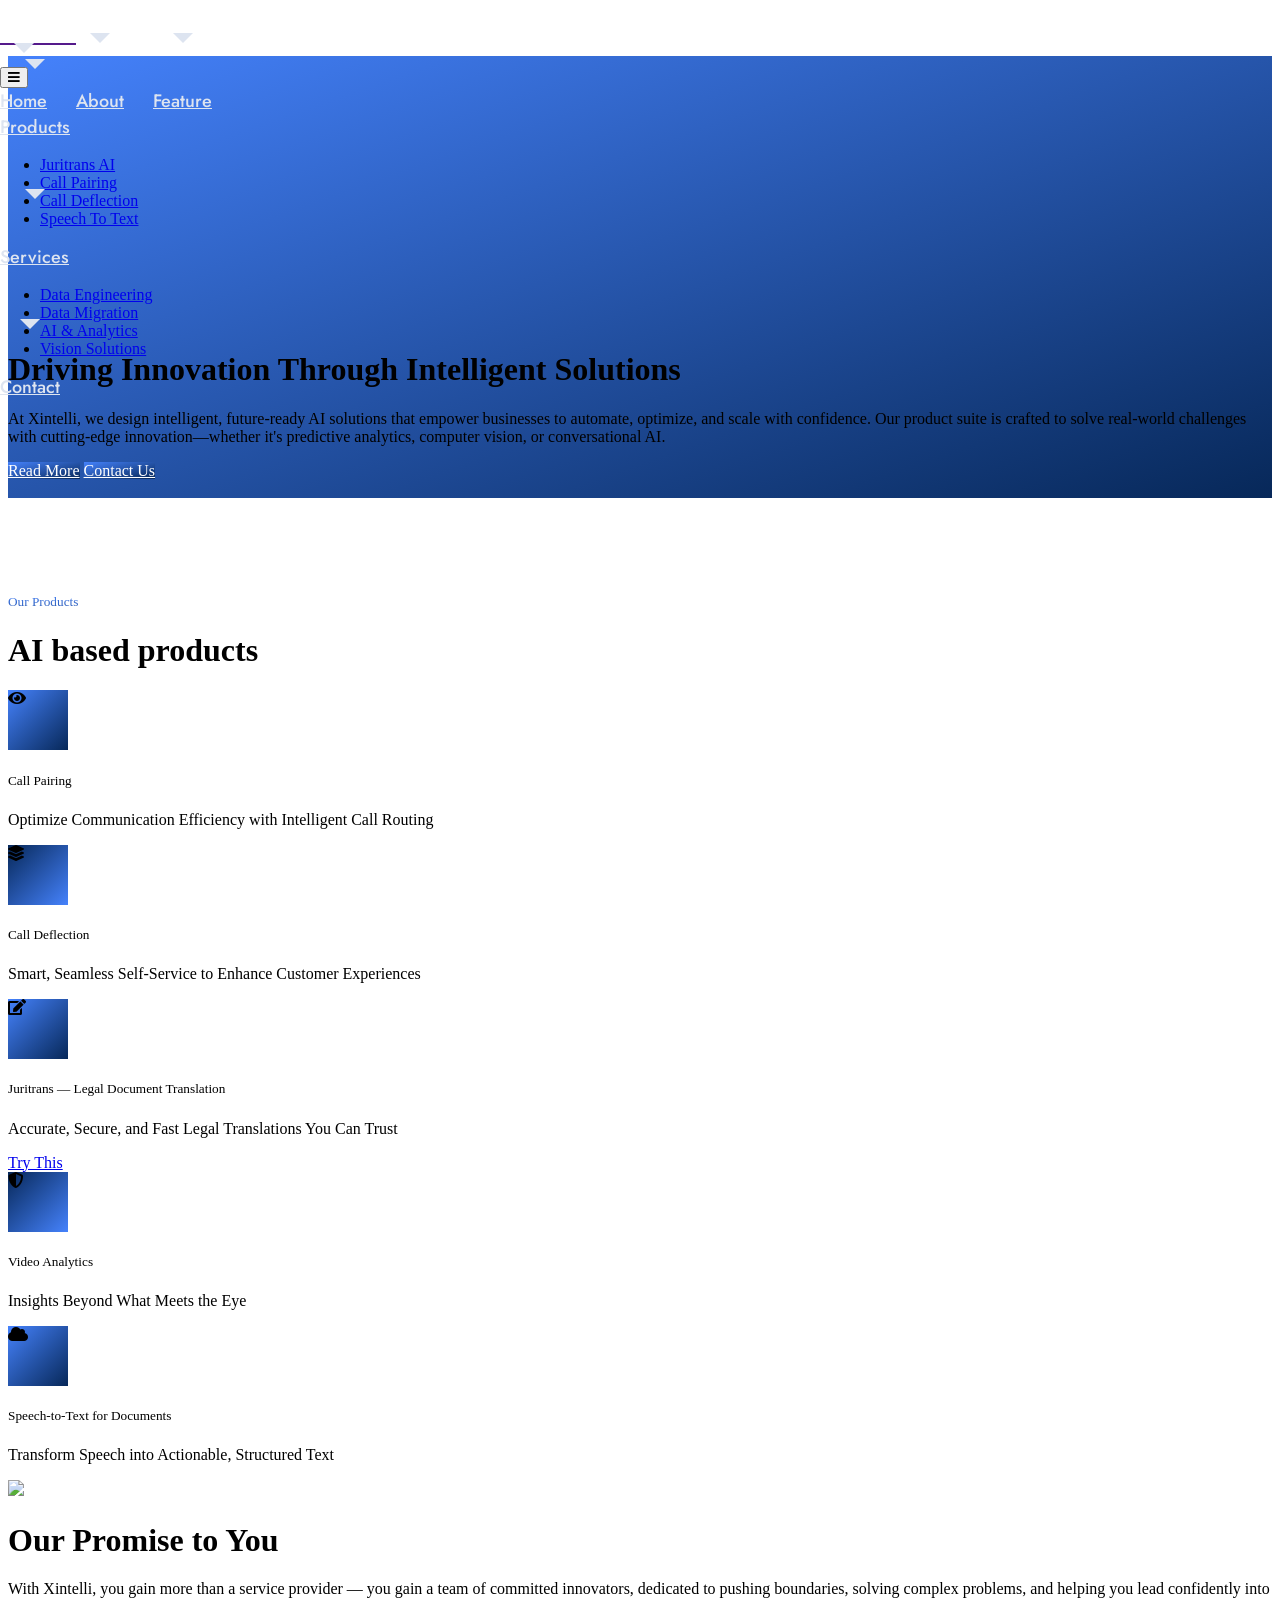
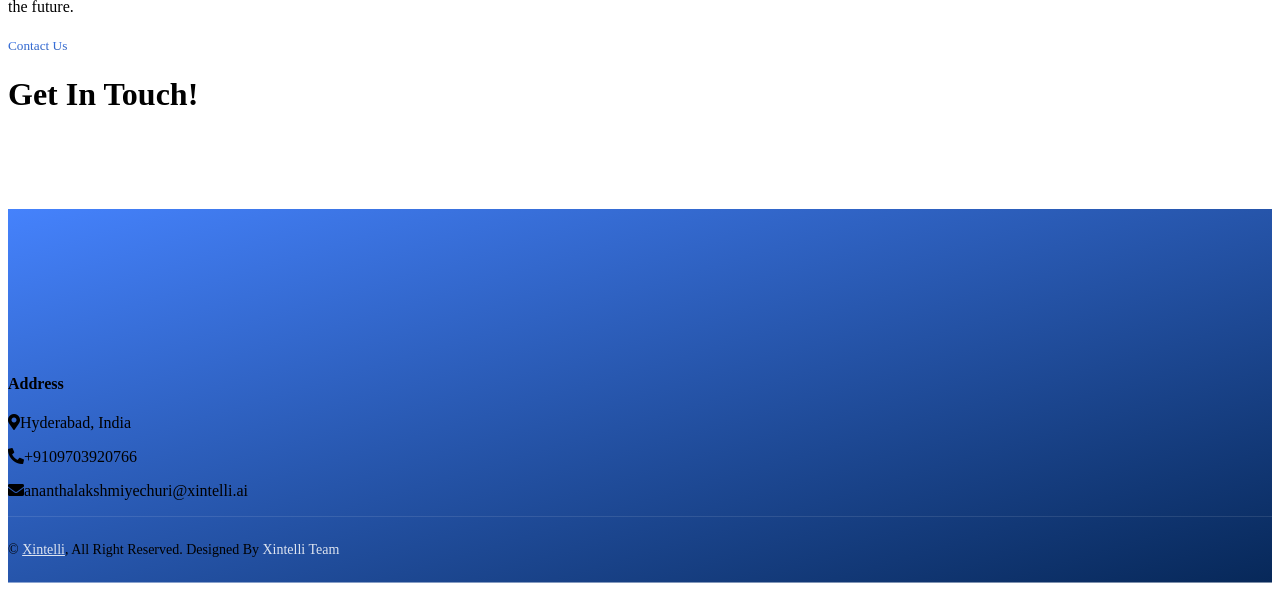
==== commit 3654f8f9: "Update products.html" ====
--- a/products.html
+++ b/products.html
@@ -63,11 +63,11 @@
                                 Products
                             </a>
                             <ul class="dropdown-menu" aria-labelledby="productsDropdown">
-<li><a class="dropdown-item" href="products.html">All Products</a></li>
+<li><a class="dropdown-item" href="https://frontend-genai-service-335388973254.us-central1.run.app/">Juritrans AI</a></li>
                                 <li><a class="dropdown-item" href="products.html">Call Pairing</a></li>
                                 <li><a class="dropdown-item" href="products.html">Call Deflection</a></li>
-                                <li><a class="dropdown-item" href="products.html">Juritrans AI</a></li>
-                                <li><a class="dropdown-item" href="products.html">STT</a></li>
+                        
+                                <li><a class="dropdown-item" href="products.html">Speech To Text</a></li>
                             </ul>
                         </div> 
                         <div class="nav-item dropdown">
@@ -75,7 +75,6 @@
                                Services
                             </a>
                             <ul class="dropdown-menu" aria-labelledby="productsDropdown">
-                                <li><a class="dropdown-item" href="services.html">All Services</a></li>
                                 <li><a class="dropdown-item" href="services.html">Data Engineering</a></li>
                                 <li><a class="dropdown-item" href="services.html">Data Migration</a></li>
                                 <li><a class="dropdown-item" href="services.html">AI & Analytics</a></li>
@@ -160,7 +159,7 @@
                             <h5 class="mb-3">Juritrans — Legal Document Translation</h5>
                             <p class="m-0">Accurate, Secure, and Fast Legal Translations You Can Trust
                             </p>
-			<a href="https://ringtail-fair-llama.ngrok-free.app/login/" class="btn btn-primary mt-3">Try This</a>
+			<a href="https://frontend-genai-service-335388973254.us-central1.run.app/" class="btn btn-primary mt-3">Try This</a>
                         </div>
                     </div>
                     <div class="col-lg-4 col-md-6 wow fadeInUp" data-wow-delay="0.1s">
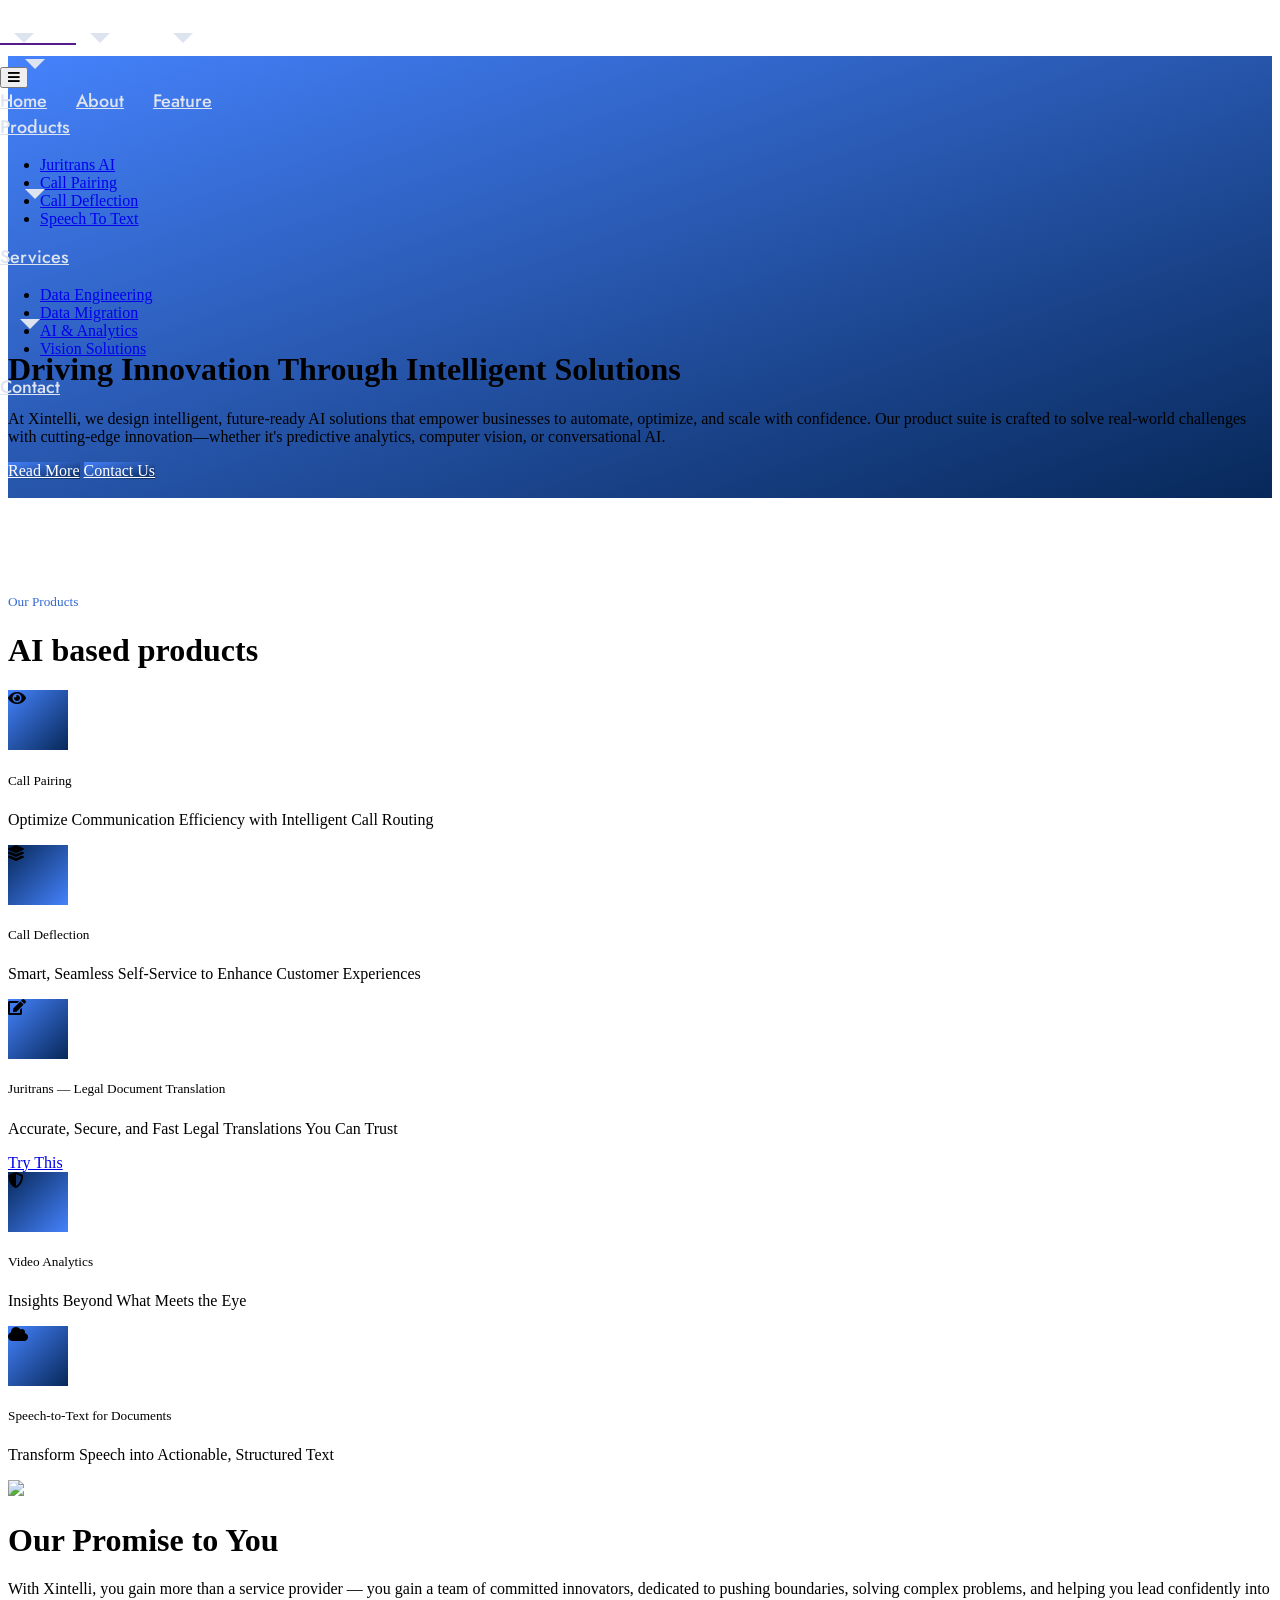
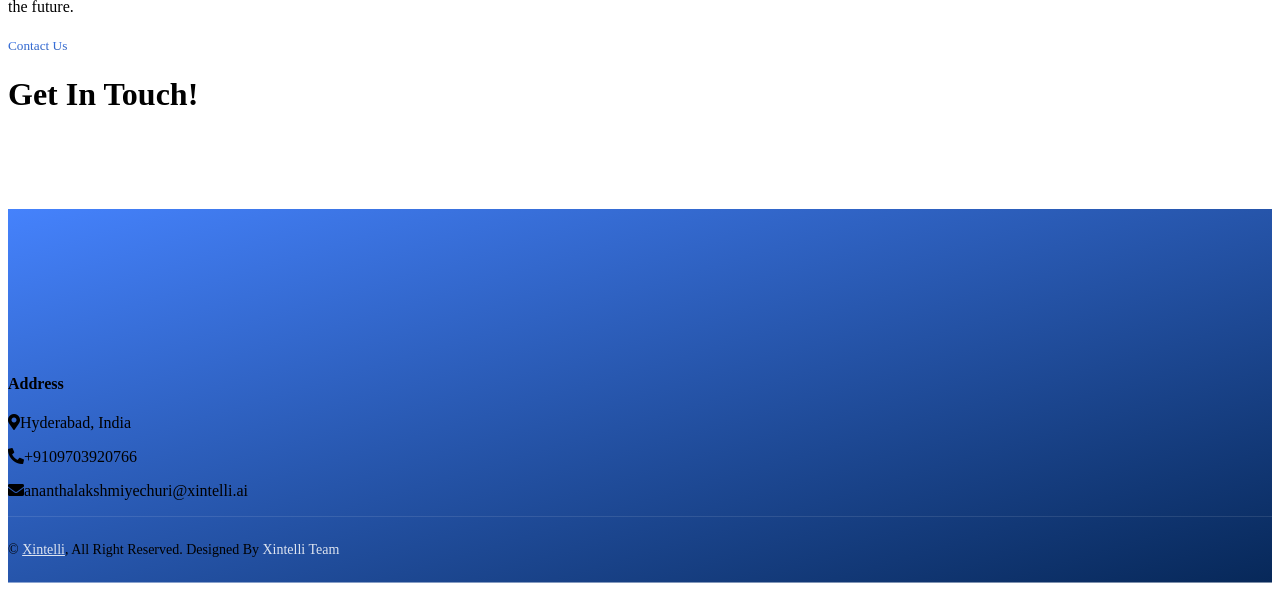
==== commit a632df81: "Update products.html" ====
--- a/products.html
+++ b/products.html
@@ -54,9 +54,9 @@
                 </button>
                 <div class="collapse navbar-collapse" id="navbarCollapse">
                     <div class="navbar-nav mx-auto py-0">
-                        <a href="#home" class="nav-item nav-link active">Home</a>
-                        <a href="#about" class="nav-item nav-link">About</a>
-                        <a href="#feature" class="nav-item nav-link">Feature</a>
+                        <a href="index.html" class="nav-item nav-link active">Home</a>
+                        <a href="index.html" class="nav-item nav-link">About</a>
+                        <a href="index.html" class="nav-item nav-link">Feature</a>
                           <!-- Dropdown for Products -->
                           <div class="nav-item dropdown">
                             <a href="#" class="nav-link dropdown-toggle" id="productsDropdown" role="button" data-bs-toggle="dropdown" aria-expanded="false">
